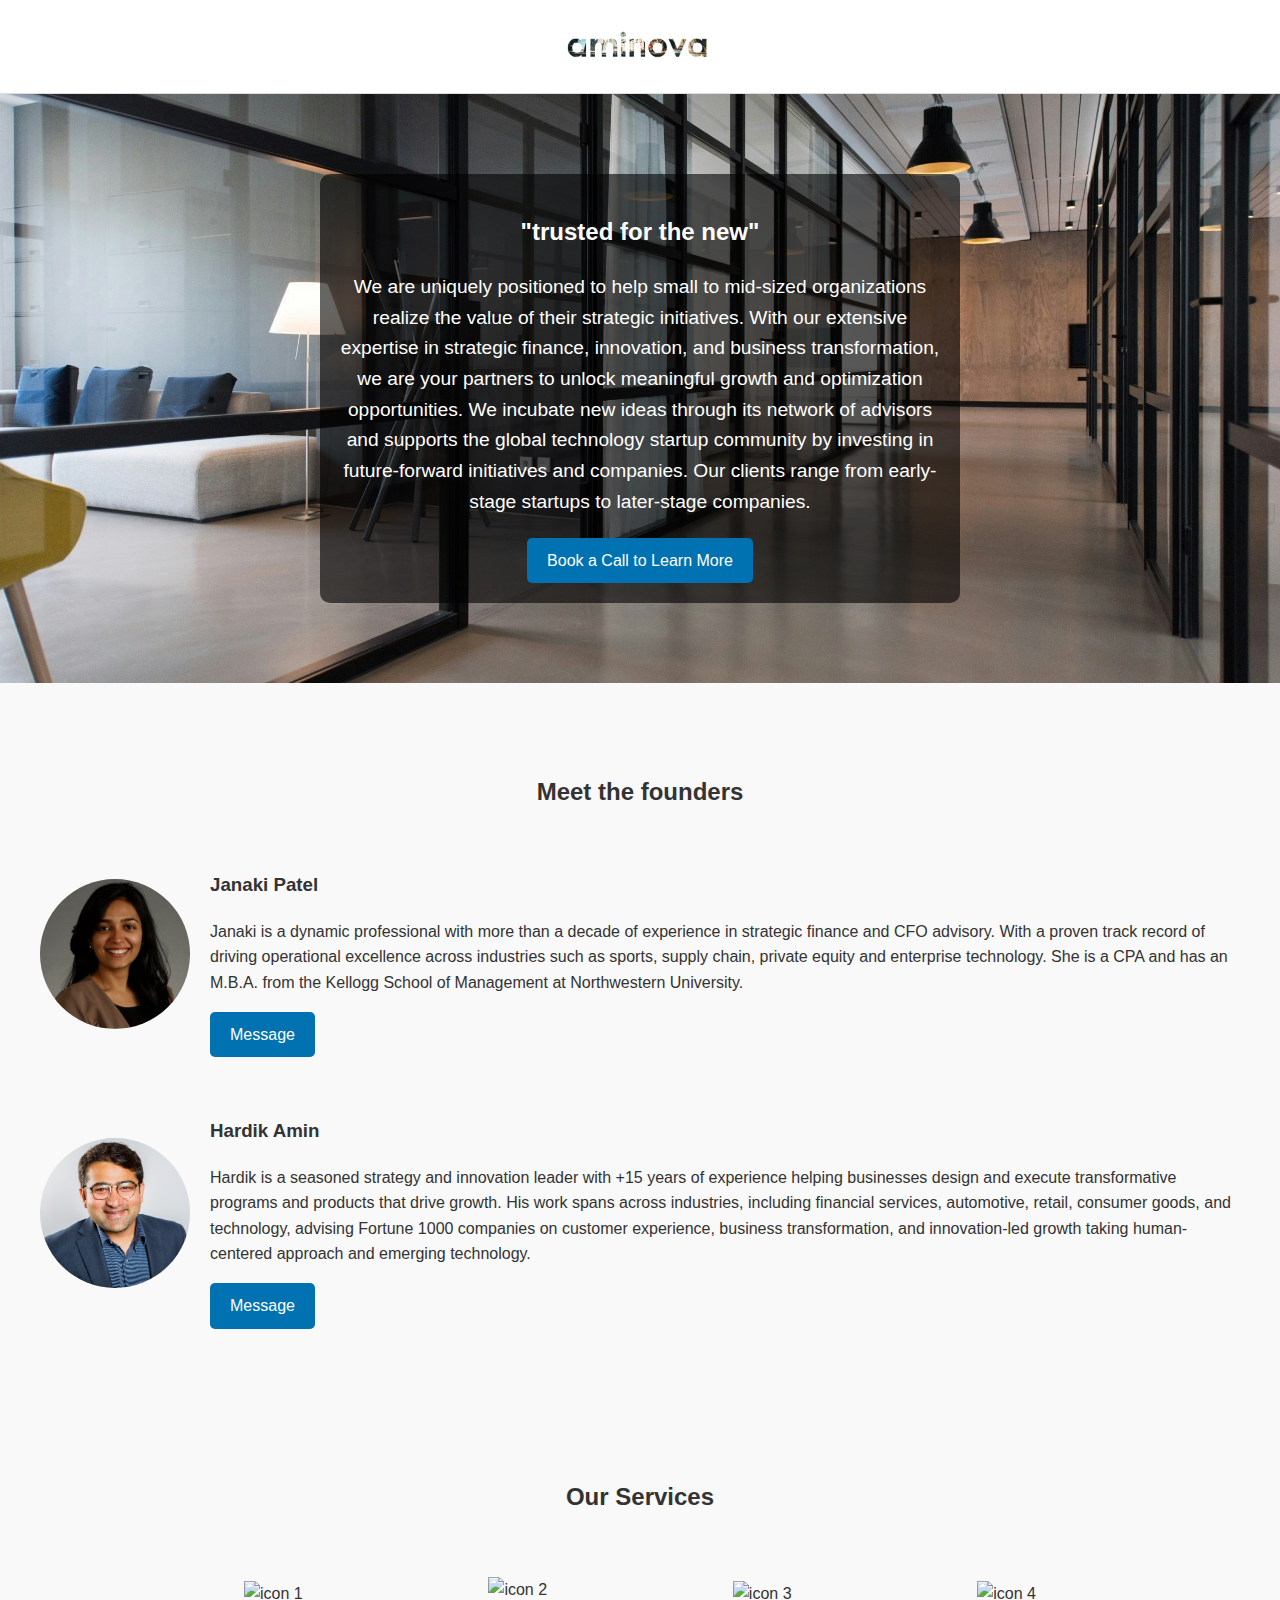
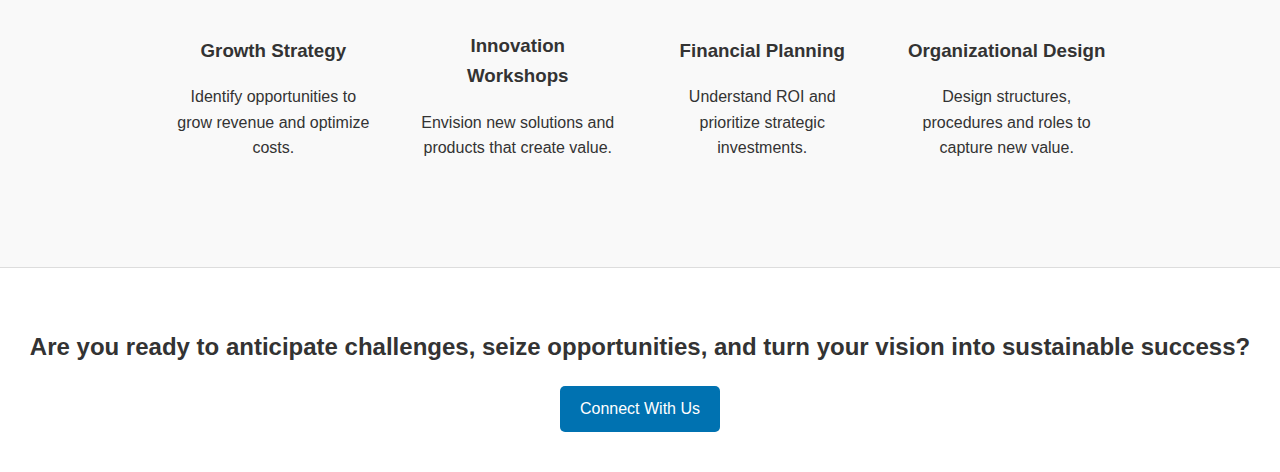
==== index.html @ c02f2449 "Update index.html" ====
<!DOCTYPE html>
<html lang="en">
<head>
    <meta charset="UTF-8">
    <meta name="viewport" content="width=device-width, initial-scale=1.0">
    <title>Aminova</title>
    <link rel="stylesheet" href="styles.css">
</head>
<body>
    <!-- Header Section -->
    <header>
        <div class="logo">
            <img src="images/aminovalogo1.png" alt="Aminova Logo" width="150">
        </div>
    </header>

    <!-- Hero Section -->
    <section class="hero">
        <div class="hero-content">
            <h2>"trusted for the new"</h2>
            <p>We are uniquely positioned to help small to mid-sized organizations realize the value of their strategic initiatives. With our extensive expertise in strategic finance, innovation, and business transformation, we are your partners to unlock meaningful growth and optimization opportunities. We incubate new ideas through its network of advisors and supports the global technology startup community by investing in future-forward initiatives and companies. Our clients range from early-stage startups to later-stage companies.
            </p>
            <a href="#" class="button">Book a Call to Learn More</a>
        </div>
    </section>

    <!-- Founders Section -->
    <section class="founders">
        <h2>Meet the founders</h2>
        <div class="founder">
            <img src="images/janakiheadshot.png" alt="Janaki Headshot">
            <div>
                <h3>Janaki Patel</h3>
                <p>
                    Janaki is a dynamic professional with more than a decade of experience in strategic finance and CFO advisory. With a proven track record of driving operational excellence across industries such as sports, supply chain, private equity and enterprise technology. She is a CPA and has an M.B.A. from the Kellogg School of Management at Northwestern University.
                </p>
                <a href="#" class="button">Message</a>
            </div>
        </div>
        <div class="founder">
            <img src="images/hardikheadshot.png" alt="Hardik Headshot">
            <div>
                <h3>Hardik Amin</h3>
                <p>
                    Hardik is a seasoned strategy and innovation leader with +15 years of experience helping businesses design and execute transformative programs and products that drive growth. His work spans across industries, including financial services, automotive, retail, consumer goods, and technology, advising Fortune 1000 companies on customer experience, business transformation, and innovation-led growth taking human-centered approach and emerging technology.
                </p>
                <a href="#" class="button">Message</a>
            </div>
        </div>
    </section>

    <!-- Services Section -->
    <section class="services">
        <h2>Our Services</h2>
        <div class="service">
            <img src="images/growth-strategy.png" alt="icon 1">
            <h3>Growth Strategy</h3>
            <p>Identify opportunities to grow revenue and optimize costs.</p>
        </div>
        <div class="service">
            <img src="images/product-strategy.png" alt="icon 2">
            <h3>Innovation Workshops</h3>
            <p>Envision new solutions and products that create value.</p>
        </div>
        <div class="service">
            <img src="images/go-to-market.png" alt="icon 3">
            <h3>Financial Planning</h3>
            <p>Understand ROI and prioritize strategic investments.</p>
        </div>
        <div class="service">
            <img src="images/organizational-design.png" alt="icon 4">
            <h3>Organizational Design</h3>
            <p>Design structures, procedures and roles to capture new value.</p>
        </div>
    </section>

    <!-- Call-to-Action Section -->
    <section class="cta">
        <h2>Are you ready to anticipate challenges, seize opportunities, and turn your vision into sustainable success?</h2>
        <a href="#" class="button">Connect With Us</a>
    </section>
</body>
</html>
---- styles.css ----
body {
    font-family: Arial, sans-serif;
    margin: 0;
    padding: 0;
    color: #333;
    background-color: #f9f9f9;
    line-height: 1.6;
}

header {
    text-align: center;
    padding: 20px 0;
    background-color: #ffffff;
    border-bottom: 1px solid #ddd;
}

.logo img {
    max-width: 100%;
}

.hero {
    background-image: url('images/officebackground.jpg');
    background-size: cover;
    background-position: center;
    text-align: center;
    color: white;
    padding: 80px 20px;
    position: relative;
}

.hero-content {
    max-width: 600px;
    margin: auto;
    background-color: rgba(0, 0, 0, 0.6);
    padding: 20px;
    border-radius: 10px;
}

.hero h1 {
    font-size: 2.5rem;
}

.hero p {
    font-size: 1.2rem;
    margin: 20px 0;
}

.button {
    display: inline-block;
    background-color: #0072b1;
    color: white;
    padding: 10px 20px;
    border-radius: 5px;
    text-decoration: none;
    font-size: 16px;
}

.button:hover {
    background-color: #005582;
}

.founders {
    max-width: 1200px;
    margin: 50px auto;
    padding: 20px;
}

.founders h2 {
    text-align: center;
    margin-bottom: 40px;
}

.founder {
    display: flex;
    align-items: center;
    gap: 20px;
    margin-bottom: 40px;
}

.founder img {
    width: 150px;
    height: 150px;
    border-radius: 50%;
}

.services {
    max-width: 1200px;
    margin: 50px auto;
    text-align: center;
    padding: 20px;
}

.services h2 {
    margin-bottom: 40px;
}

.service {
    display: inline-block;
    width: 200px;
    margin: 20px;
    text-align: center;
}

.service img {
    max-width: 100%;
    height: auto;
    margin-bottom: 10px;
}

.cta {
    text-align: center;
    padding: 40px 20px;
    background-color: #ffffff;
    border-top: 1px solid #ddd;
}

.cta h2 {
    margin-bottom: 20px;
}
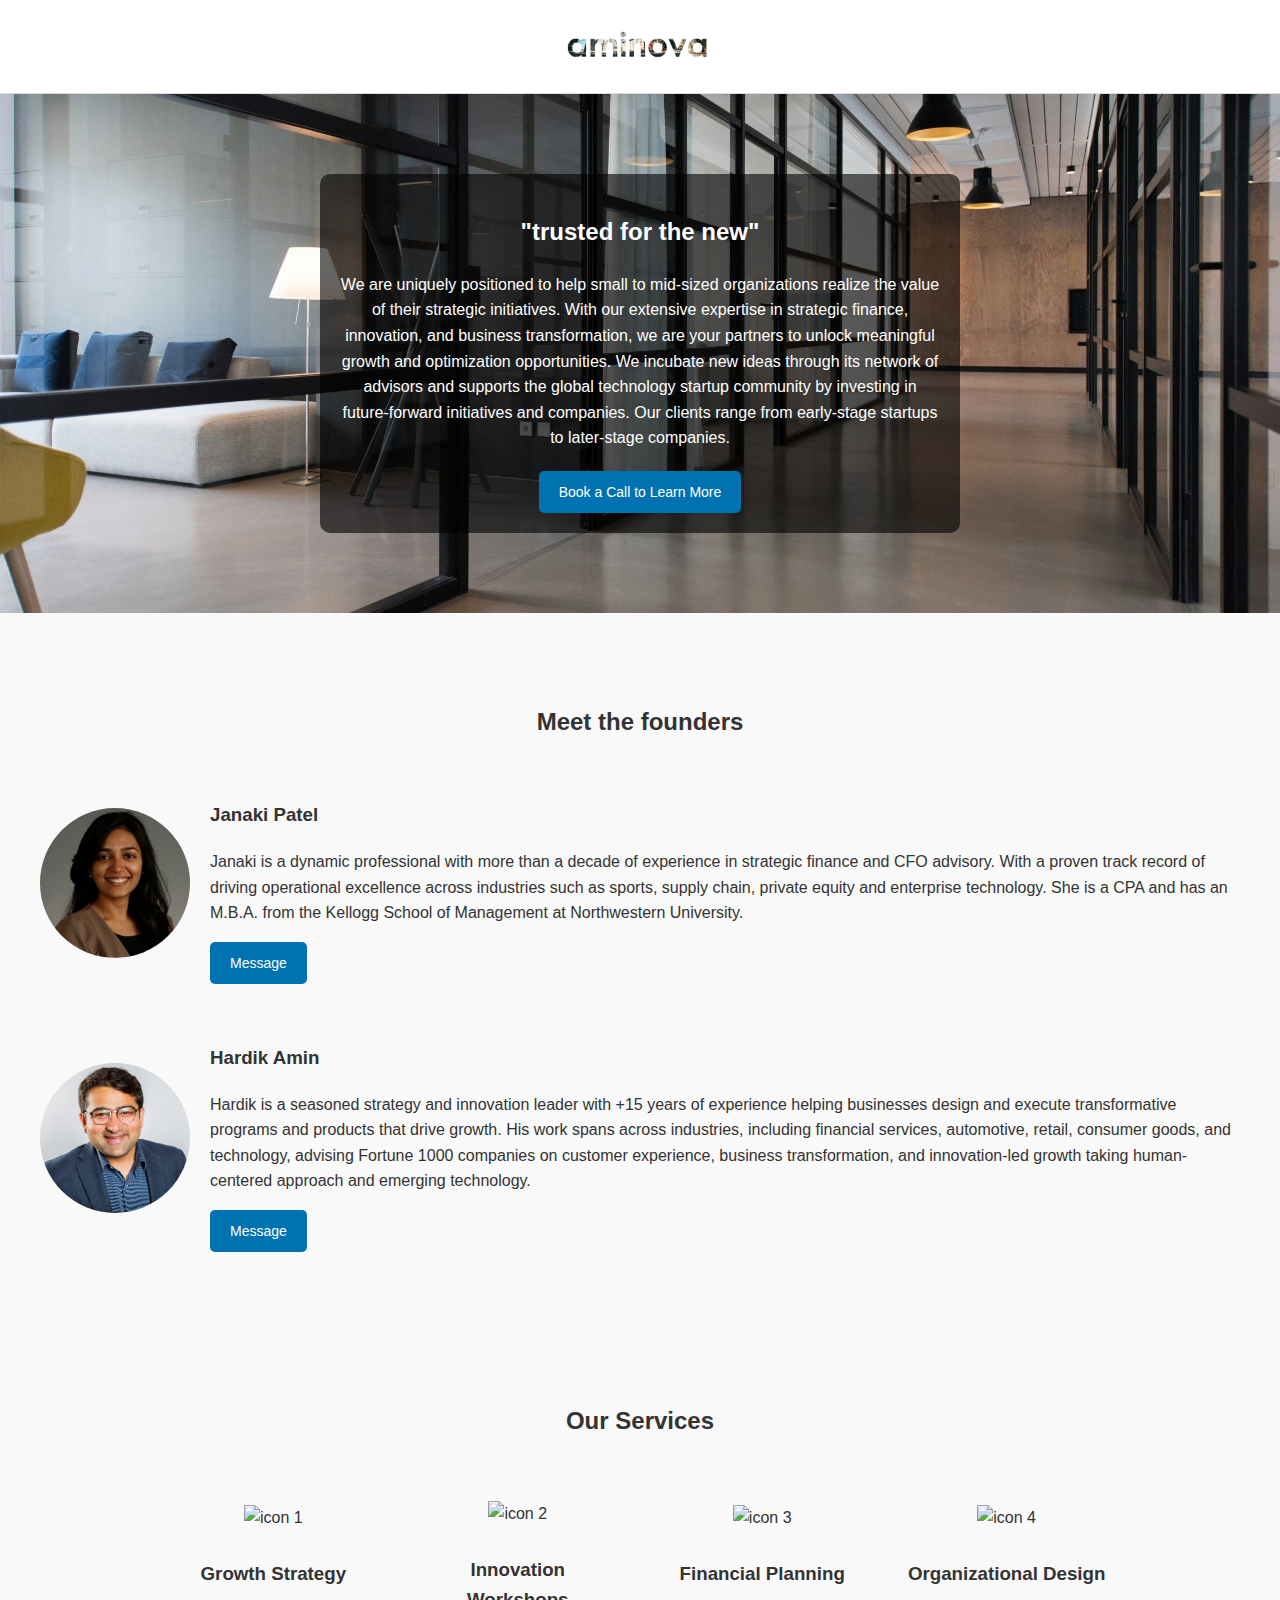
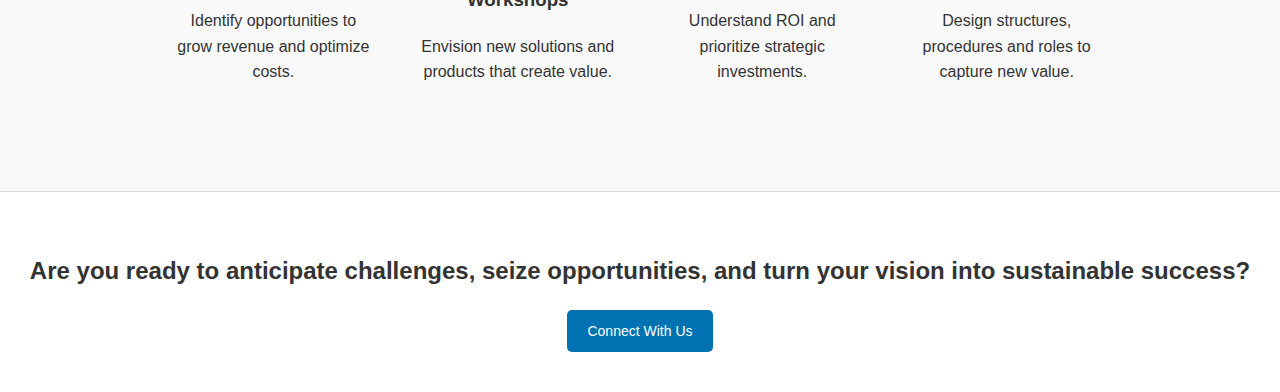
==== commit 98bd8632: "Update index.html" ====
--- a/index.html
+++ b/index.html
@@ -53,22 +53,22 @@
     <section class="services">
         <h2>Our Services</h2>
         <div class="service">
-            <img src="images/growth-strategy.png" alt="icon 1">
+            <img src="images/growth.png" alt="icon 1">
             <h3>Growth Strategy</h3>
             <p>Identify opportunities to grow revenue and optimize costs.</p>
         </div>
         <div class="service">
-            <img src="images/product-strategy.png" alt="icon 2">
+            <img src="images/innovation.png" alt="icon 2">
             <h3>Innovation Workshops</h3>
             <p>Envision new solutions and products that create value.</p>
         </div>
         <div class="service">
-            <img src="images/go-to-market.png" alt="icon 3">
+            <img src="images/finance.png" alt="icon 3">
             <h3>Financial Planning</h3>
             <p>Understand ROI and prioritize strategic investments.</p>
         </div>
         <div class="service">
-            <img src="images/organizational-design.png" alt="icon 4">
+            <img src="images/organization.png" alt="icon 4">
             <h3>Organizational Design</h3>
             <p>Design structures, procedures and roles to capture new value.</p>
         </div>
--- a/styles.css
+++ b/styles.css
@@ -37,11 +37,11 @@
 }
 
 .hero h1 {
-    font-size: 2.5rem;
+    font-size: 2.0rem;
 }
 
 .hero p {
-    font-size: 1.2rem;
+    font-size: 1.0rem;
     margin: 20px 0;
 }
 
@@ -52,7 +52,7 @@
     padding: 10px 20px;
     border-radius: 5px;
     text-decoration: none;
-    font-size: 16px;
+    font-size: 14px;
 }
 
 .button:hover {
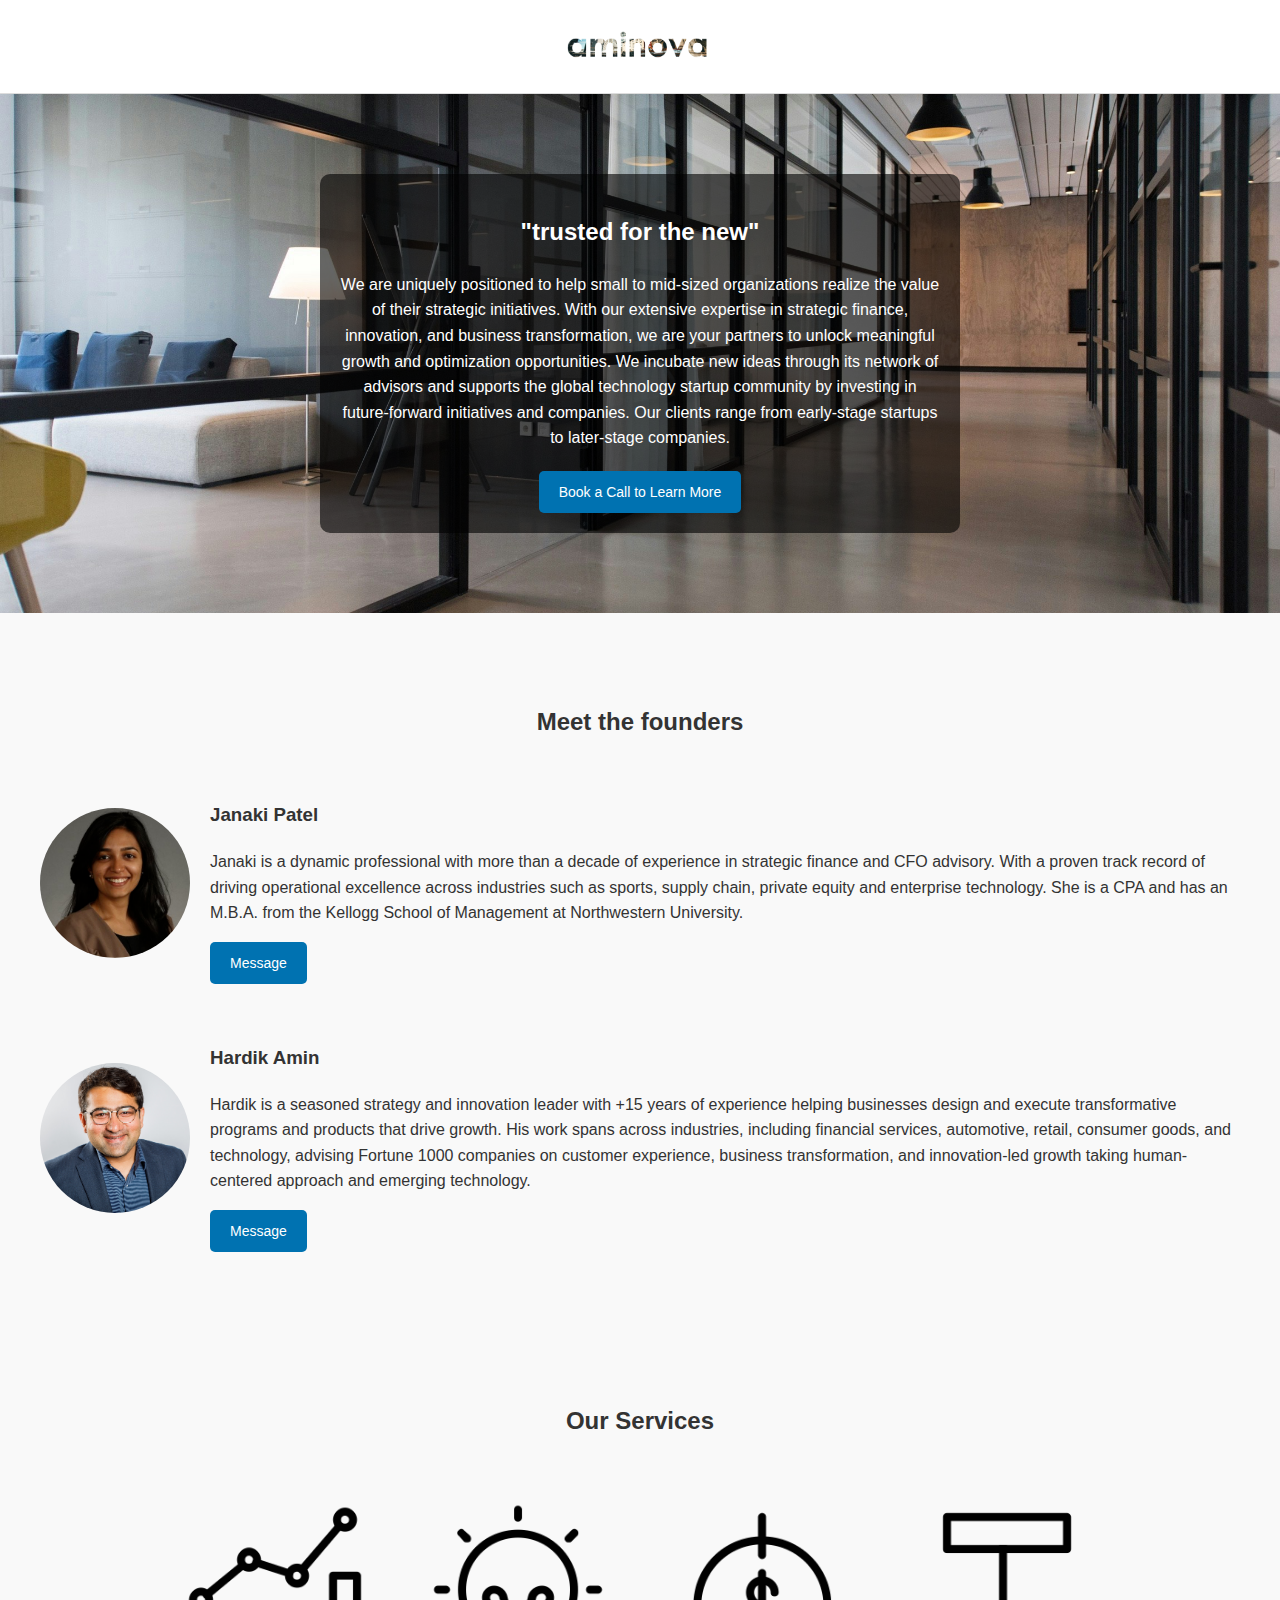
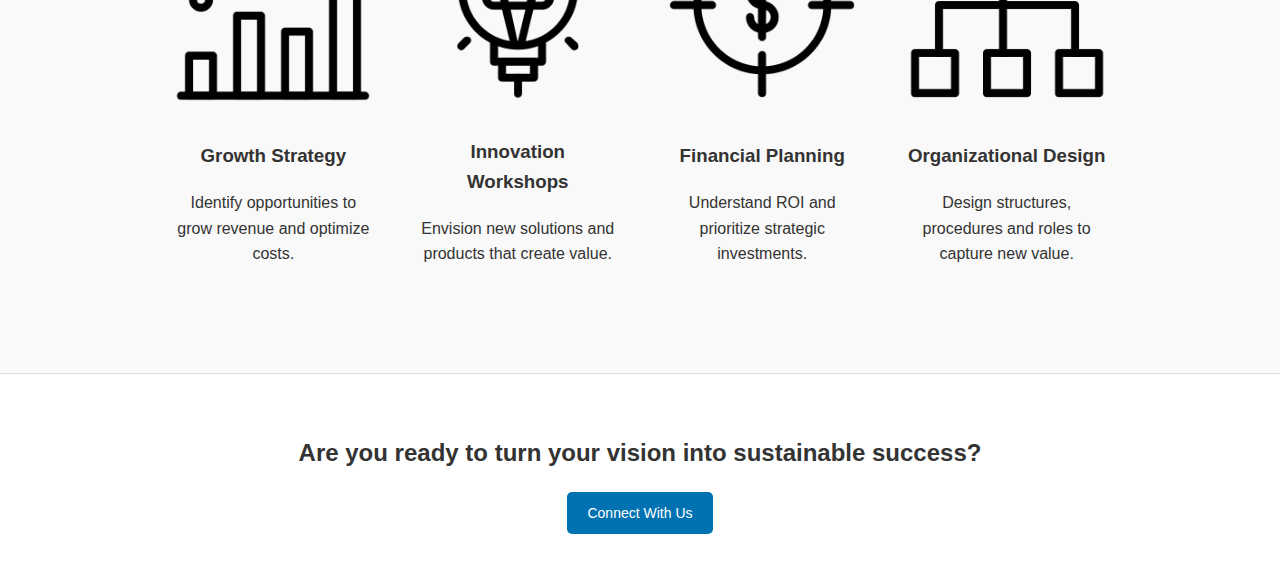
==== commit 7549778a: "Update index.html" ====
--- a/index.html
+++ b/index.html
@@ -76,7 +76,7 @@
 
     <!-- Call-to-Action Section -->
     <section class="cta">
-        <h2>Are you ready to anticipate challenges, seize opportunities, and turn your vision into sustainable success?</h2>
+        <h2>Are you ready to turn your vision into sustainable success?</h2>
         <a href="#" class="button">Connect With Us</a>
     </section>
 </body>
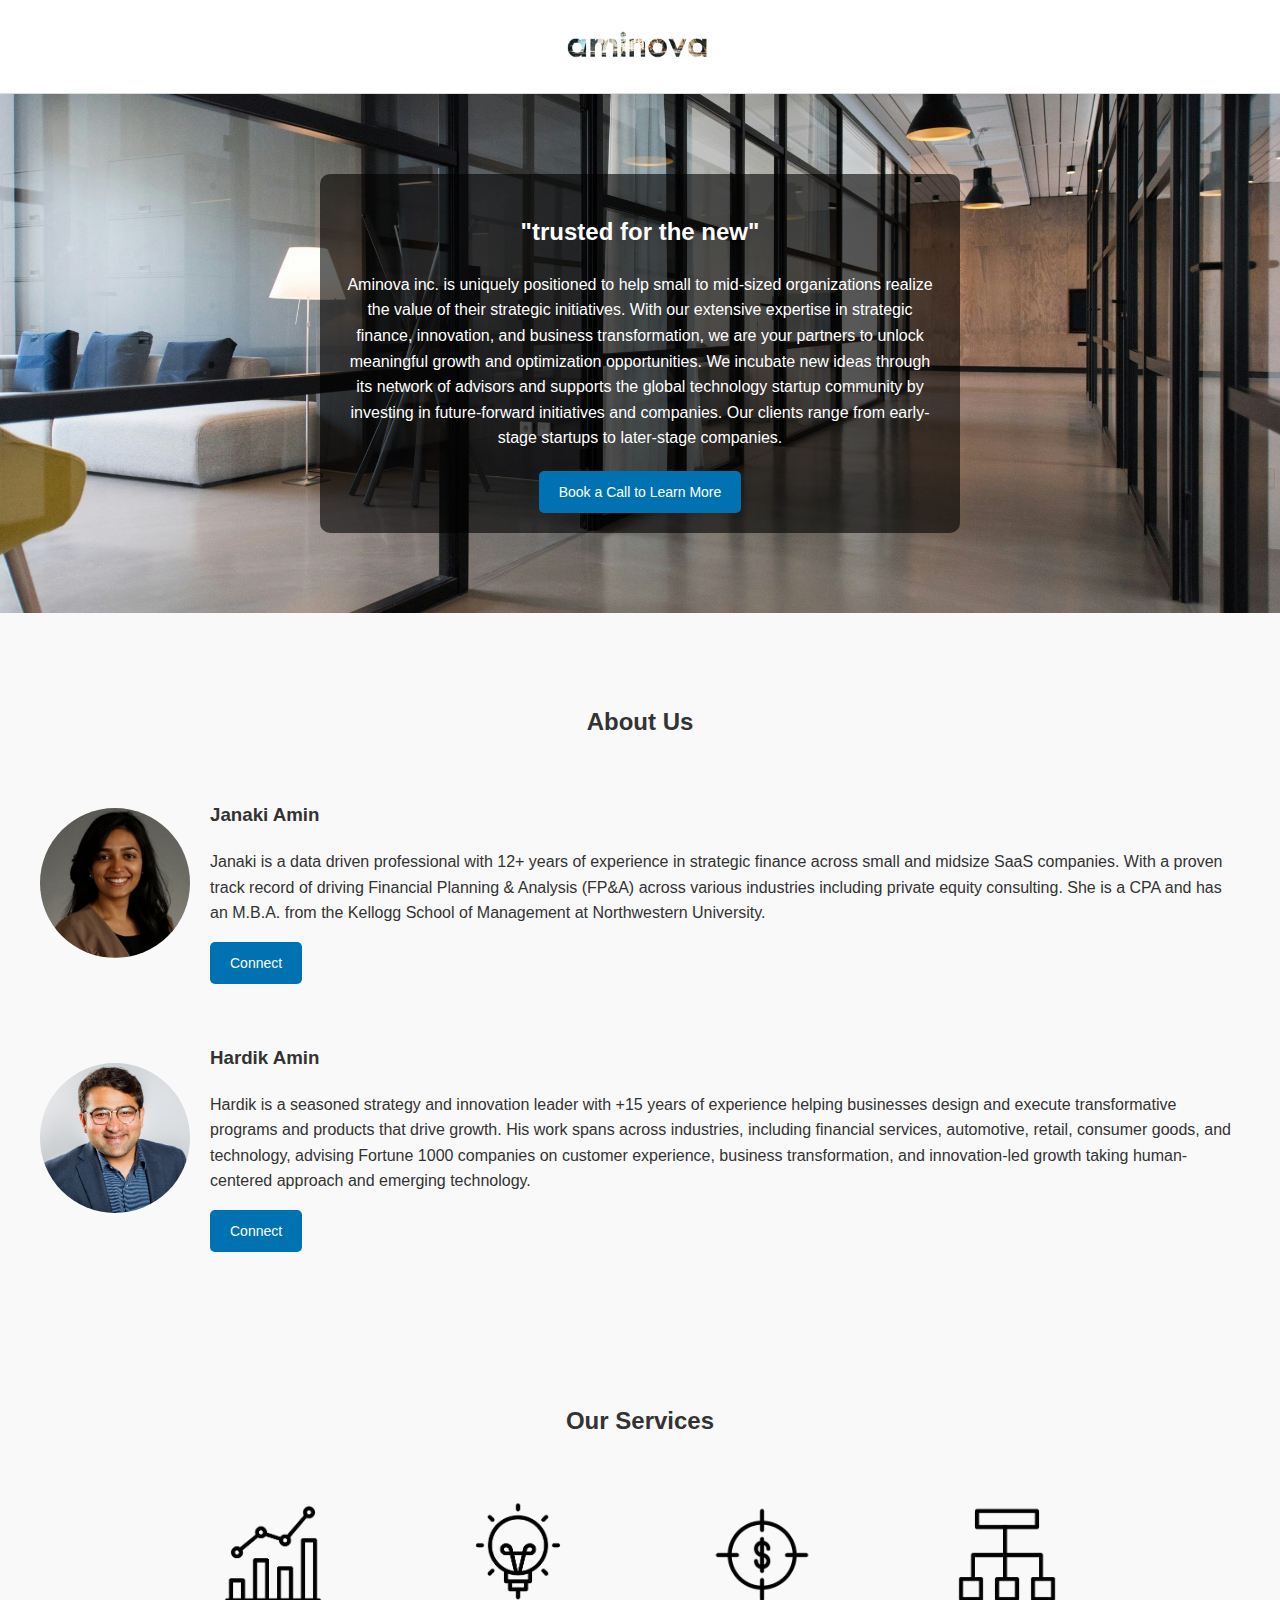
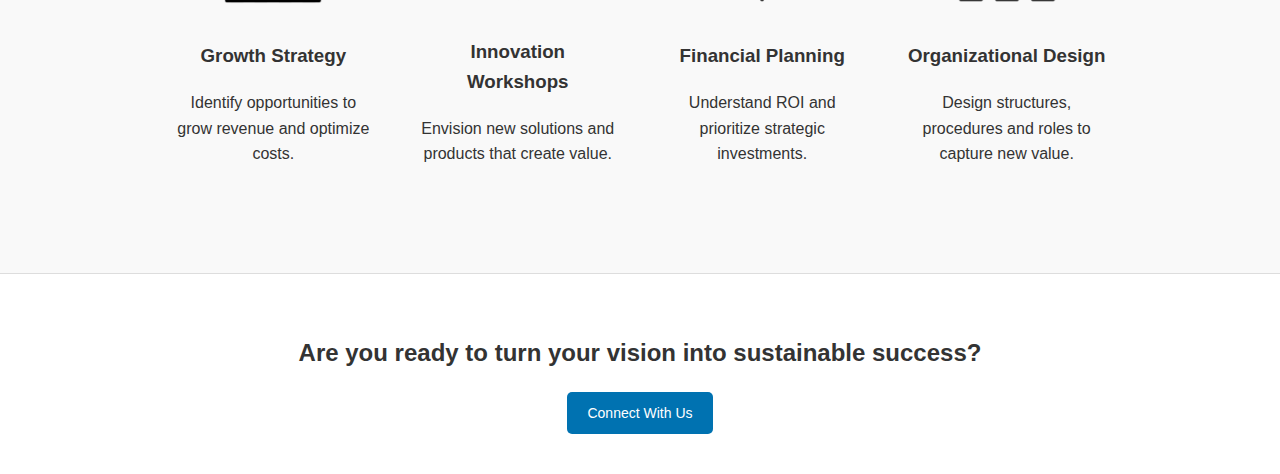
==== commit 55fc6021: "Update index.html" ====
--- a/index.html
+++ b/index.html
@@ -18,7 +18,7 @@
     <section class="hero">
         <div class="hero-content">
             <h2>"trusted for the new"</h2>
-            <p>We are uniquely positioned to help small to mid-sized organizations realize the value of their strategic initiatives. With our extensive expertise in strategic finance, innovation, and business transformation, we are your partners to unlock meaningful growth and optimization opportunities. We incubate new ideas through its network of advisors and supports the global technology startup community by investing in future-forward initiatives and companies. Our clients range from early-stage startups to later-stage companies.
+            <p>Aminova inc. is uniquely positioned to help small to mid-sized organizations realize the value of their strategic initiatives. With our extensive expertise in strategic finance, innovation, and business transformation, we are your partners to unlock meaningful growth and optimization opportunities. We incubate new ideas through its network of advisors and supports the global technology startup community by investing in future-forward initiatives and companies. Our clients range from early-stage startups to later-stage companies.
             </p>
             <a href="#" class="button">Book a Call to Learn More</a>
         </div>
@@ -26,15 +26,15 @@
 
     <!-- Founders Section -->
     <section class="founders">
-        <h2>Meet the founders</h2>
+        <h2>About Us</h2>
         <div class="founder">
             <img src="images/janakiheadshot.png" alt="Janaki Headshot">
             <div>
-                <h3>Janaki Patel</h3>
+                <h3>Janaki Amin</h3>
                 <p>
-                    Janaki is a dynamic professional with more than a decade of experience in strategic finance and CFO advisory. With a proven track record of driving operational excellence across industries such as sports, supply chain, private equity and enterprise technology. She is a CPA and has an M.B.A. from the Kellogg School of Management at Northwestern University.
+                    Janaki is a data driven professional with 12+ years of experience in strategic finance across small and midsize SaaS companies. With a proven track record of driving Financial Planning & Analysis (FP&A) across various industries including private equity consulting. She is a CPA and has an M.B.A. from the Kellogg School of Management at Northwestern University.
                 </p>
-                <a href="#" class="button">Message</a>
+                <a href="#" class="button">Connect</a>
             </div>
         </div>
         <div class="founder">
@@ -44,7 +44,7 @@
                 <p>
                     Hardik is a seasoned strategy and innovation leader with +15 years of experience helping businesses design and execute transformative programs and products that drive growth. His work spans across industries, including financial services, automotive, retail, consumer goods, and technology, advising Fortune 1000 companies on customer experience, business transformation, and innovation-led growth taking human-centered approach and emerging technology.
                 </p>
-                <a href="#" class="button">Message</a>
+                <a href="#" class="button">Connect</a>
             </div>
         </div>
     </section>
--- a/styles.css
+++ b/styles.css
@@ -102,7 +102,7 @@
 }
 
 .service img {
-    max-width: 100%;
+    max-width: 100px;
     height: auto;
     margin-bottom: 10px;
 }
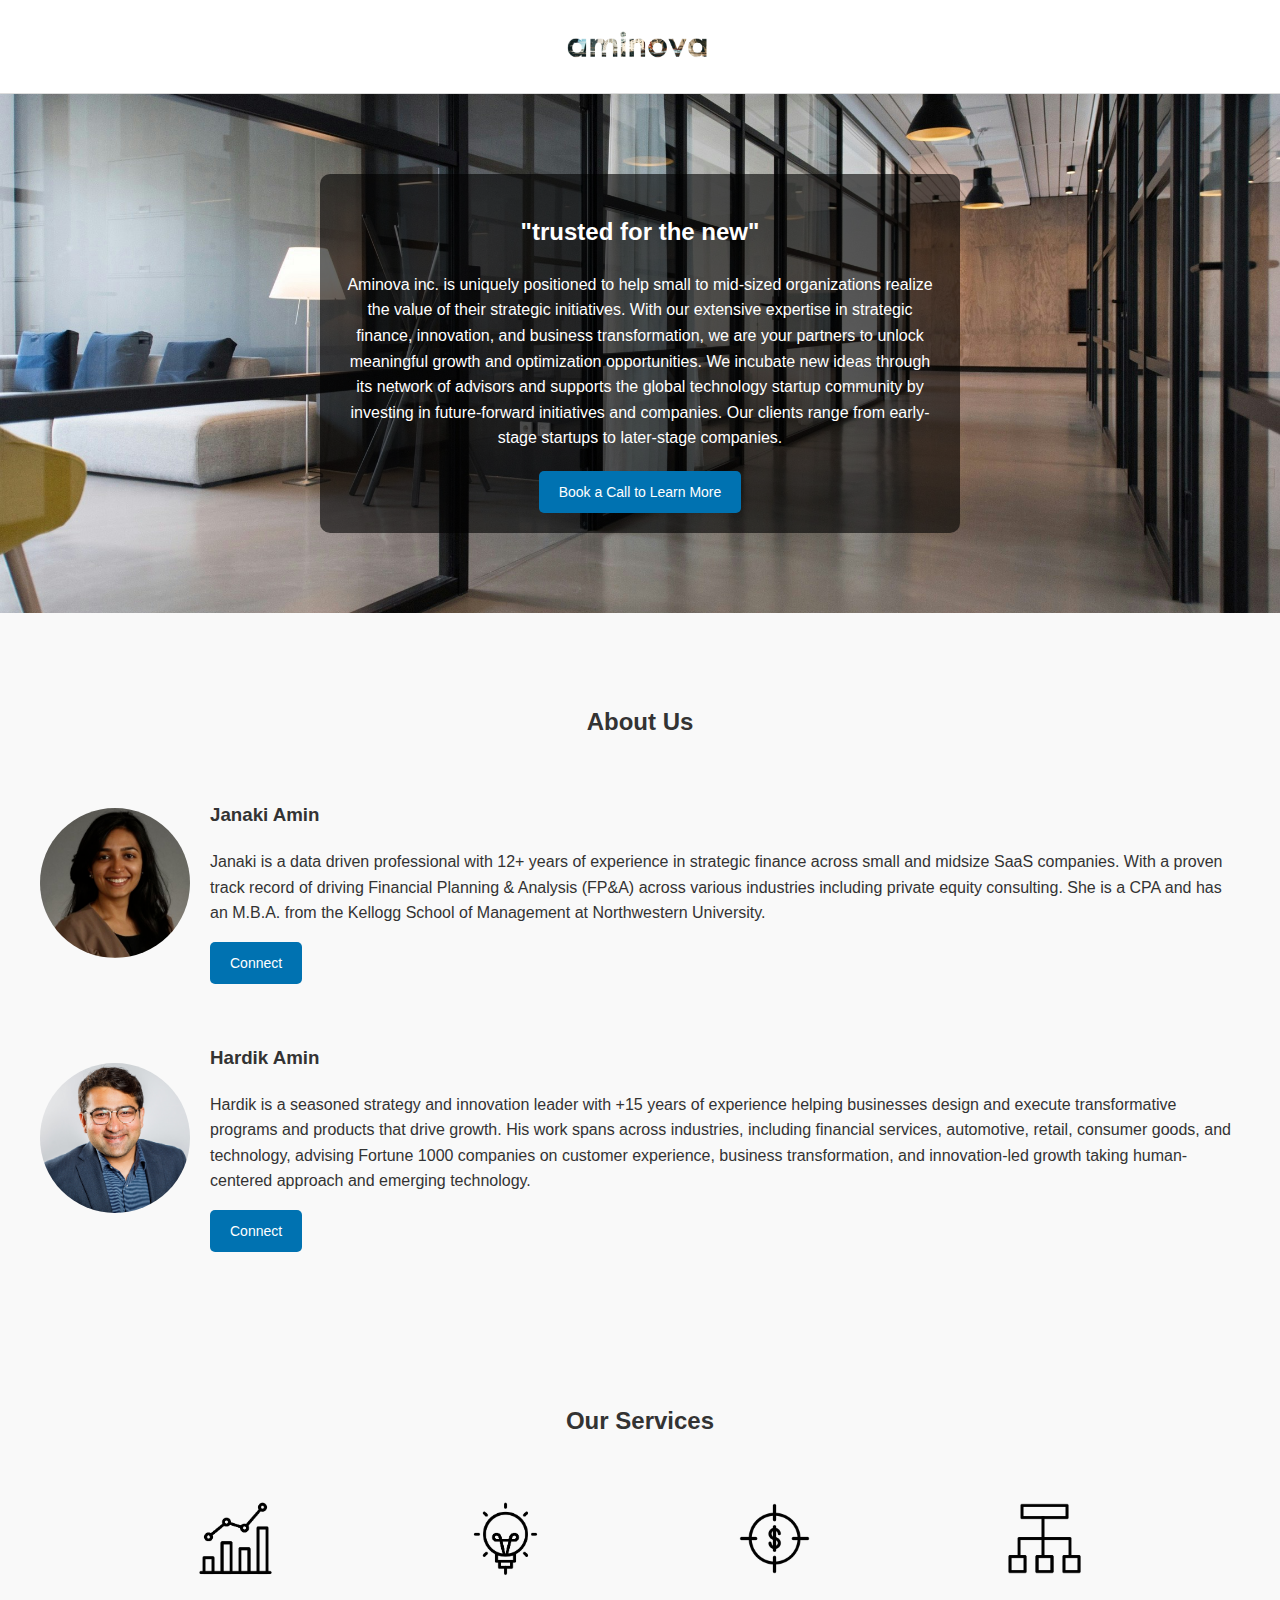
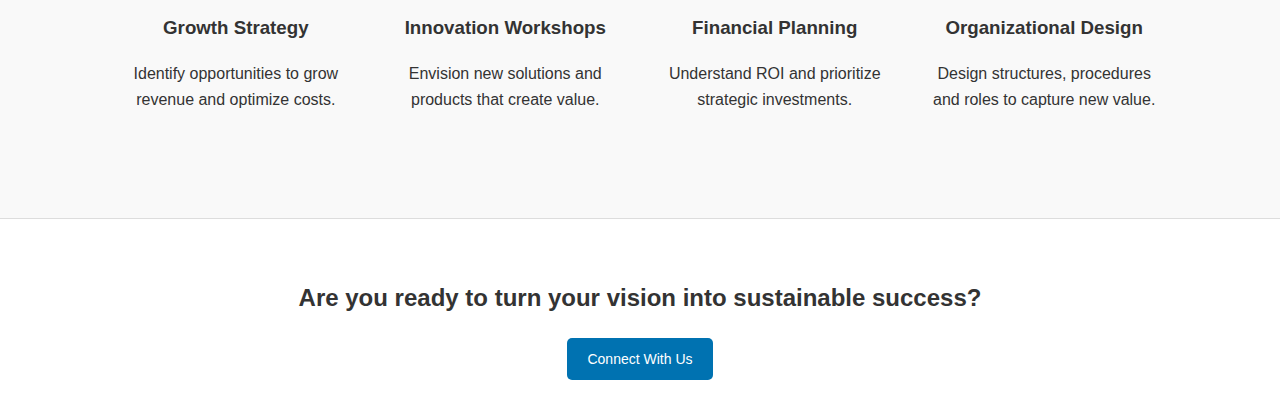
==== commit 9ee01822: "Update index.html" ====
--- a/index.html
+++ b/index.html
@@ -20,7 +20,7 @@
             <h2>"trusted for the new"</h2>
             <p>Aminova inc. is uniquely positioned to help small to mid-sized organizations realize the value of their strategic initiatives. With our extensive expertise in strategic finance, innovation, and business transformation, we are your partners to unlock meaningful growth and optimization opportunities. We incubate new ideas through its network of advisors and supports the global technology startup community by investing in future-forward initiatives and companies. Our clients range from early-stage startups to later-stage companies.
             </p>
-            <a href="#" class="button">Book a Call to Learn More</a>
+            <a href="https://calendar.google.com/calendar/appointments/schedules/AcZssZ19Iqhq_F3BGVgHw98siDfhKy9yDqPiY1xW1MBScqcP4Pvc9-D5_59OeFQhtplB-MfDMWdYhvnS?gv=true" class="button" target="_blank">Book a Call to Learn More</a>
         </div>
     </section>
 
@@ -77,7 +77,7 @@
     <!-- Call-to-Action Section -->
     <section class="cta">
         <h2>Are you ready to turn your vision into sustainable success?</h2>
-        <a href="#" class="button">Connect With Us</a>
+        <a href="https://calendar.google.com/calendar/appointments/schedules/AcZssZ19Iqhq_F3BGVgHw98siDfhKy9yDqPiY1xW1MBScqcP4Pvc9-D5_59OeFQhtplB-MfDMWdYhvnS?gv=true" class="button" target="_blank">Connect With Us</a>
     </section>
 </body>
 </html>
--- a/styles.css
+++ b/styles.css
@@ -96,13 +96,13 @@
 
 .service {
     display: inline-block;
-    width: 200px;
+    width: 225px;
     margin: 20px;
     text-align: center;
 }
 
 .service img {
-    max-width: 100px;
+    max-width: 75px;
     height: auto;
     margin-bottom: 10px;
 }
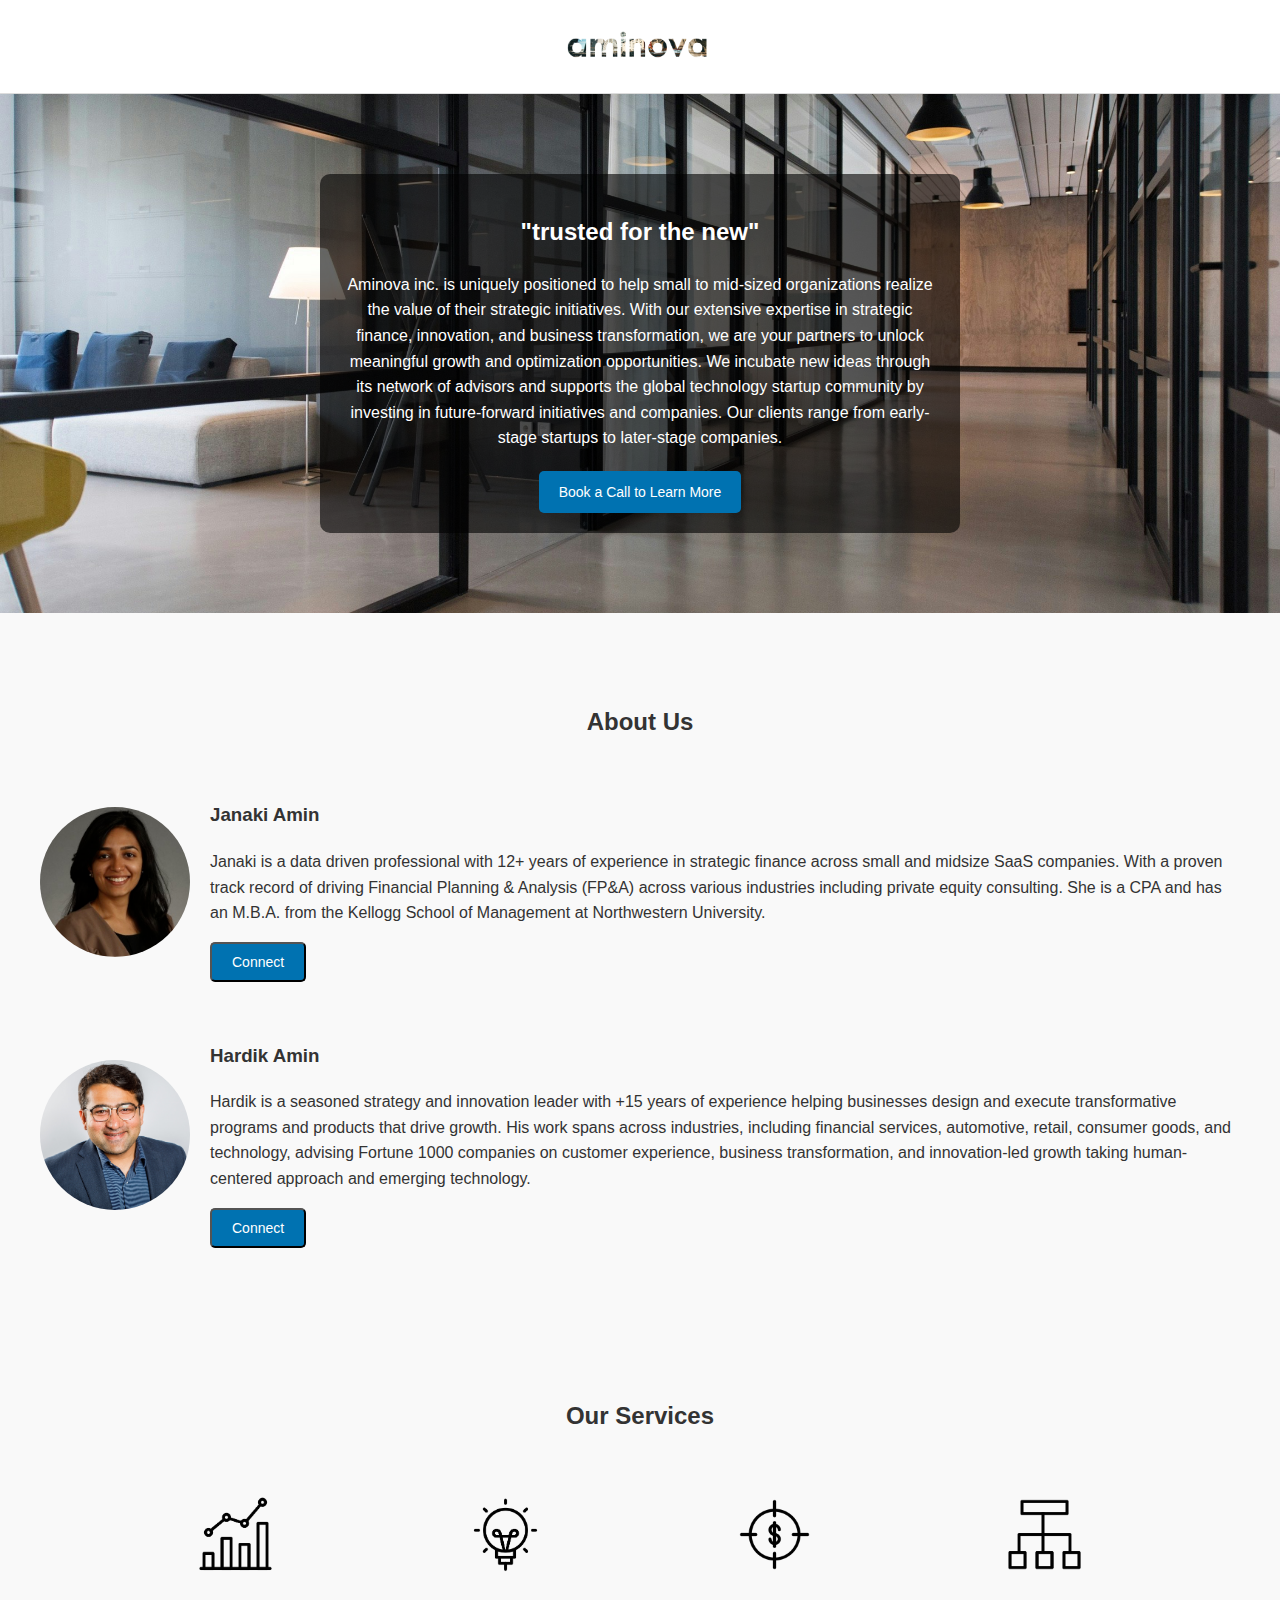
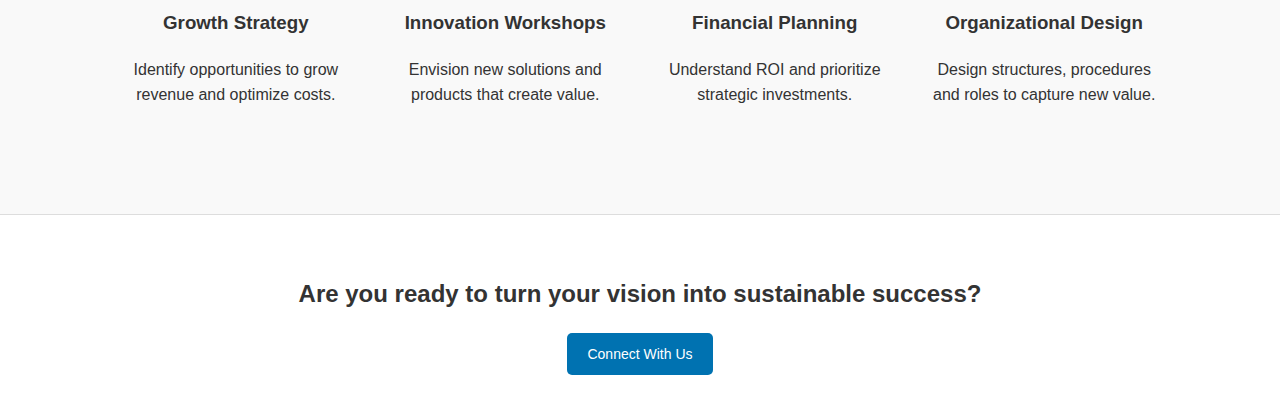
==== commit 95cea576: "Update index.html" ====
--- a/index.html
+++ b/index.html
@@ -34,7 +34,8 @@
                 <p>
                     Janaki is a data driven professional with 12+ years of experience in strategic finance across small and midsize SaaS companies. With a proven track record of driving Financial Planning & Analysis (FP&A) across various industries including private equity consulting. She is a CPA and has an M.B.A. from the Kellogg School of Management at Northwestern University.
                 </p>
-                <a href="#" class="button">Connect</a>
+                <a href="https://www.linkedin.com/in/janakihpatel/" target="_blank">
+                <button class="button">Connect</button></a>
             </div>
         </div>
         <div class="founder">
@@ -44,7 +45,8 @@
                 <p>
                     Hardik is a seasoned strategy and innovation leader with +15 years of experience helping businesses design and execute transformative programs and products that drive growth. His work spans across industries, including financial services, automotive, retail, consumer goods, and technology, advising Fortune 1000 companies on customer experience, business transformation, and innovation-led growth taking human-centered approach and emerging technology.
                 </p>
-                <a href="#" class="button">Connect</a>
+                <a href="https://www.linkedin.com/in/hardikjamin/" target="_blank">
+                <button class="button">Connect</button></a>
             </div>
         </div>
     </section>
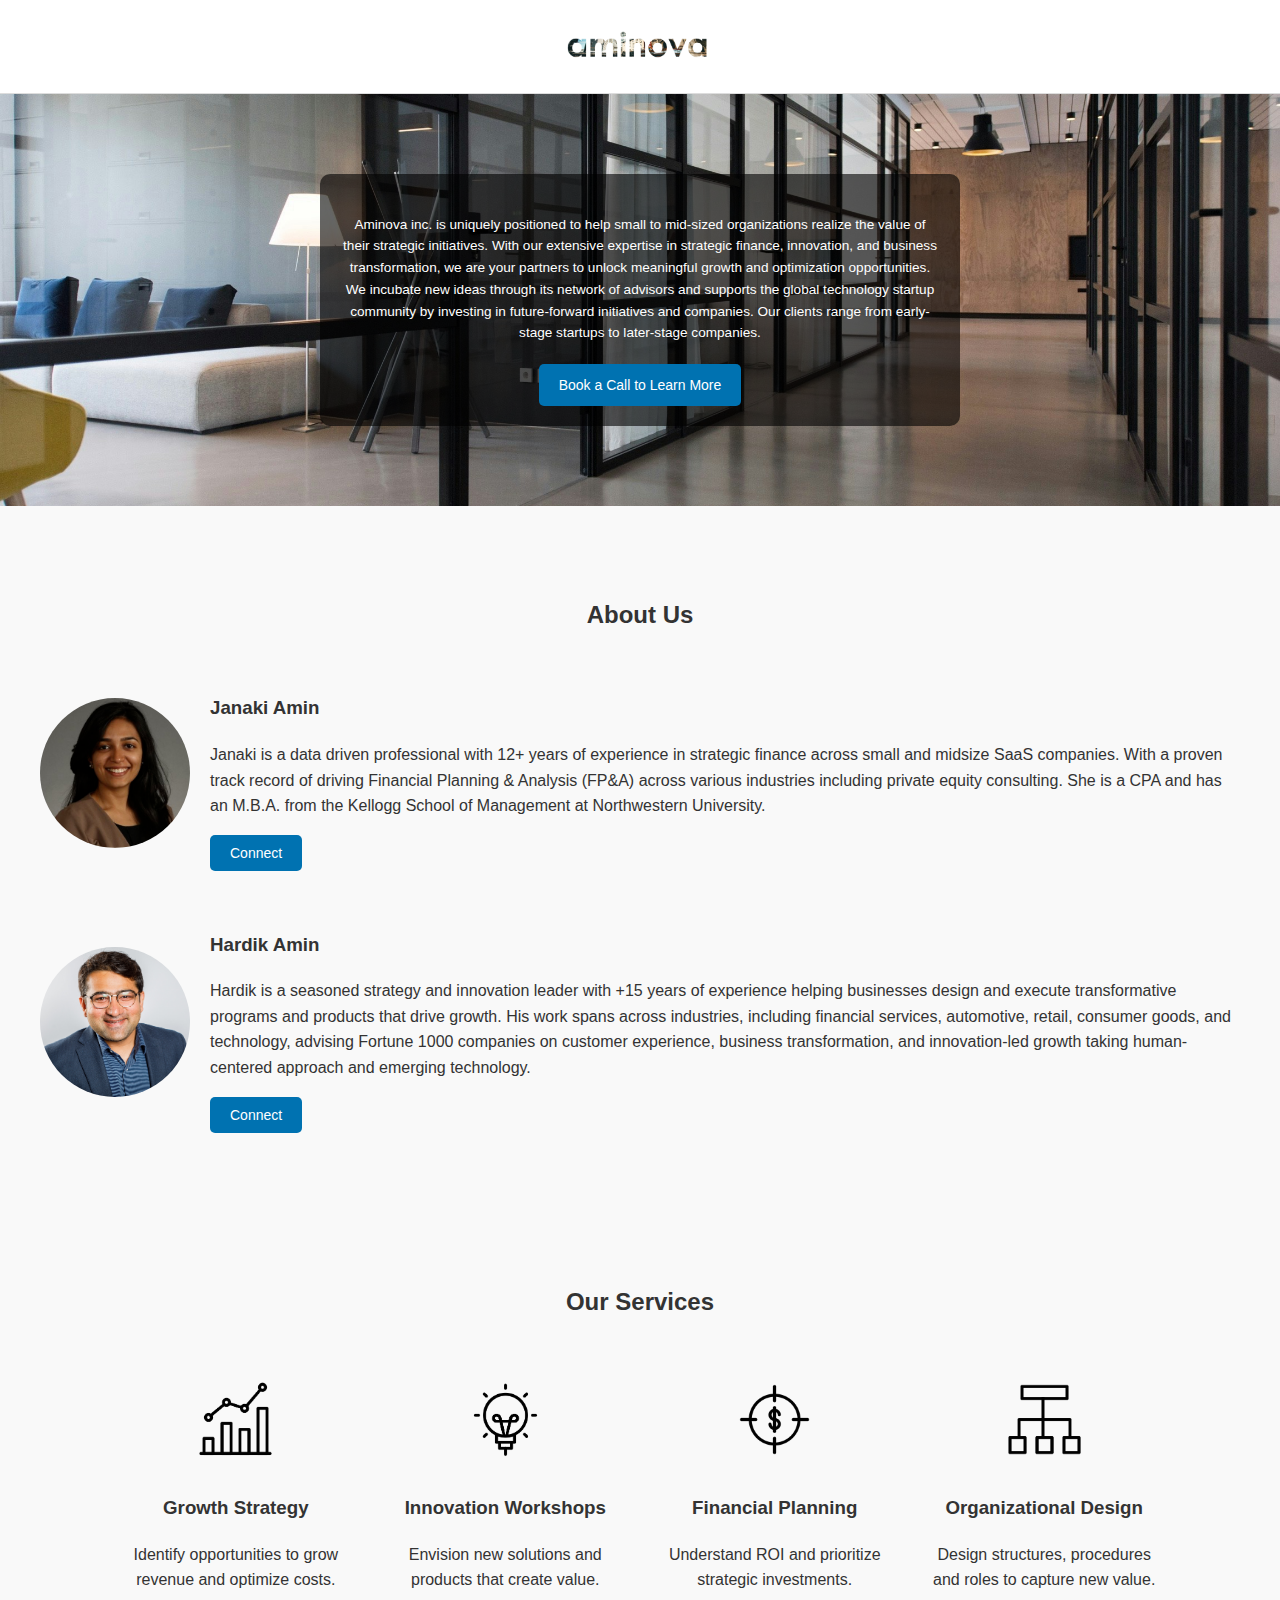
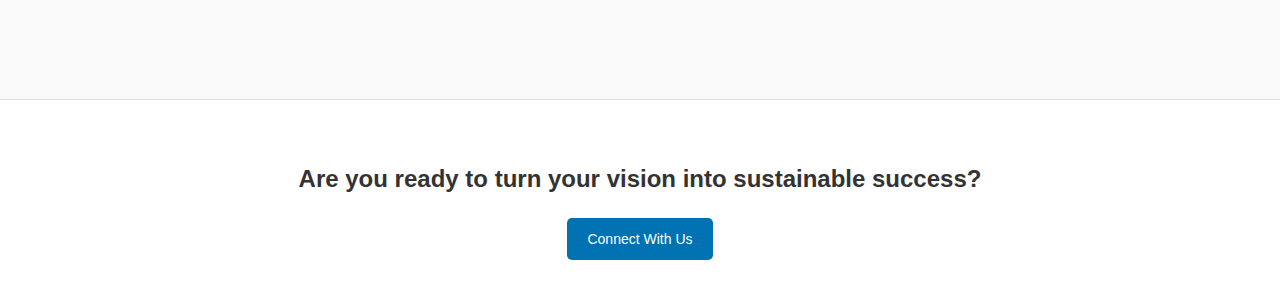
==== commit f3480264: "Update index.html" ====
--- a/index.html
+++ b/index.html
@@ -17,7 +17,6 @@
     <!-- Hero Section -->
     <section class="hero">
         <div class="hero-content">
-            <h2>"trusted for the new"</h2>
             <p>Aminova inc. is uniquely positioned to help small to mid-sized organizations realize the value of their strategic initiatives. With our extensive expertise in strategic finance, innovation, and business transformation, we are your partners to unlock meaningful growth and optimization opportunities. We incubate new ideas through its network of advisors and supports the global technology startup community by investing in future-forward initiatives and companies. Our clients range from early-stage startups to later-stage companies.
             </p>
             <a href="https://calendar.google.com/calendar/appointments/schedules/AcZssZ19Iqhq_F3BGVgHw98siDfhKy9yDqPiY1xW1MBScqcP4Pvc9-D5_59OeFQhtplB-MfDMWdYhvnS?gv=true" class="button" target="_blank">Book a Call to Learn More</a>
--- a/styles.css
+++ b/styles.css
@@ -36,27 +36,41 @@
     border-radius: 10px;
 }
 
-.hero h1 {
-    font-size: 2.0rem;
+.hero h2 {
+    font-size: 1.8rem;
 }
 
 .hero p {
-    font-size: 1.0rem;
+    font-size: 0.85rem;
     margin: 20px 0;
 }
 
 .button {
     display: inline-block;
-    background-color: #0072b1;
+    background-color: #0072b1; /* LinkedIn blue */
     color: white;
     padding: 10px 20px;
     border-radius: 5px;
     text-decoration: none;
     font-size: 14px;
+    border: none; /* Remove border */
+    outline: none; /* Remove outline */
+    cursor: pointer;
 }
 
 .button:hover {
-    background-color: #005582;
+    background-color: #005582; /* Darker blue on hover */
+}
+
+.button:focus {
+    outline: none; /* Prevent focus outline */
+    box-shadow: none; /* Remove focus shadow */
+}
+
+a {
+    text-decoration: none; /* Remove underline or default styles */
+    border: none; /* Remove border from links */
+    outline: none; /* Remove outline when focused */
 }
 
 .founders {
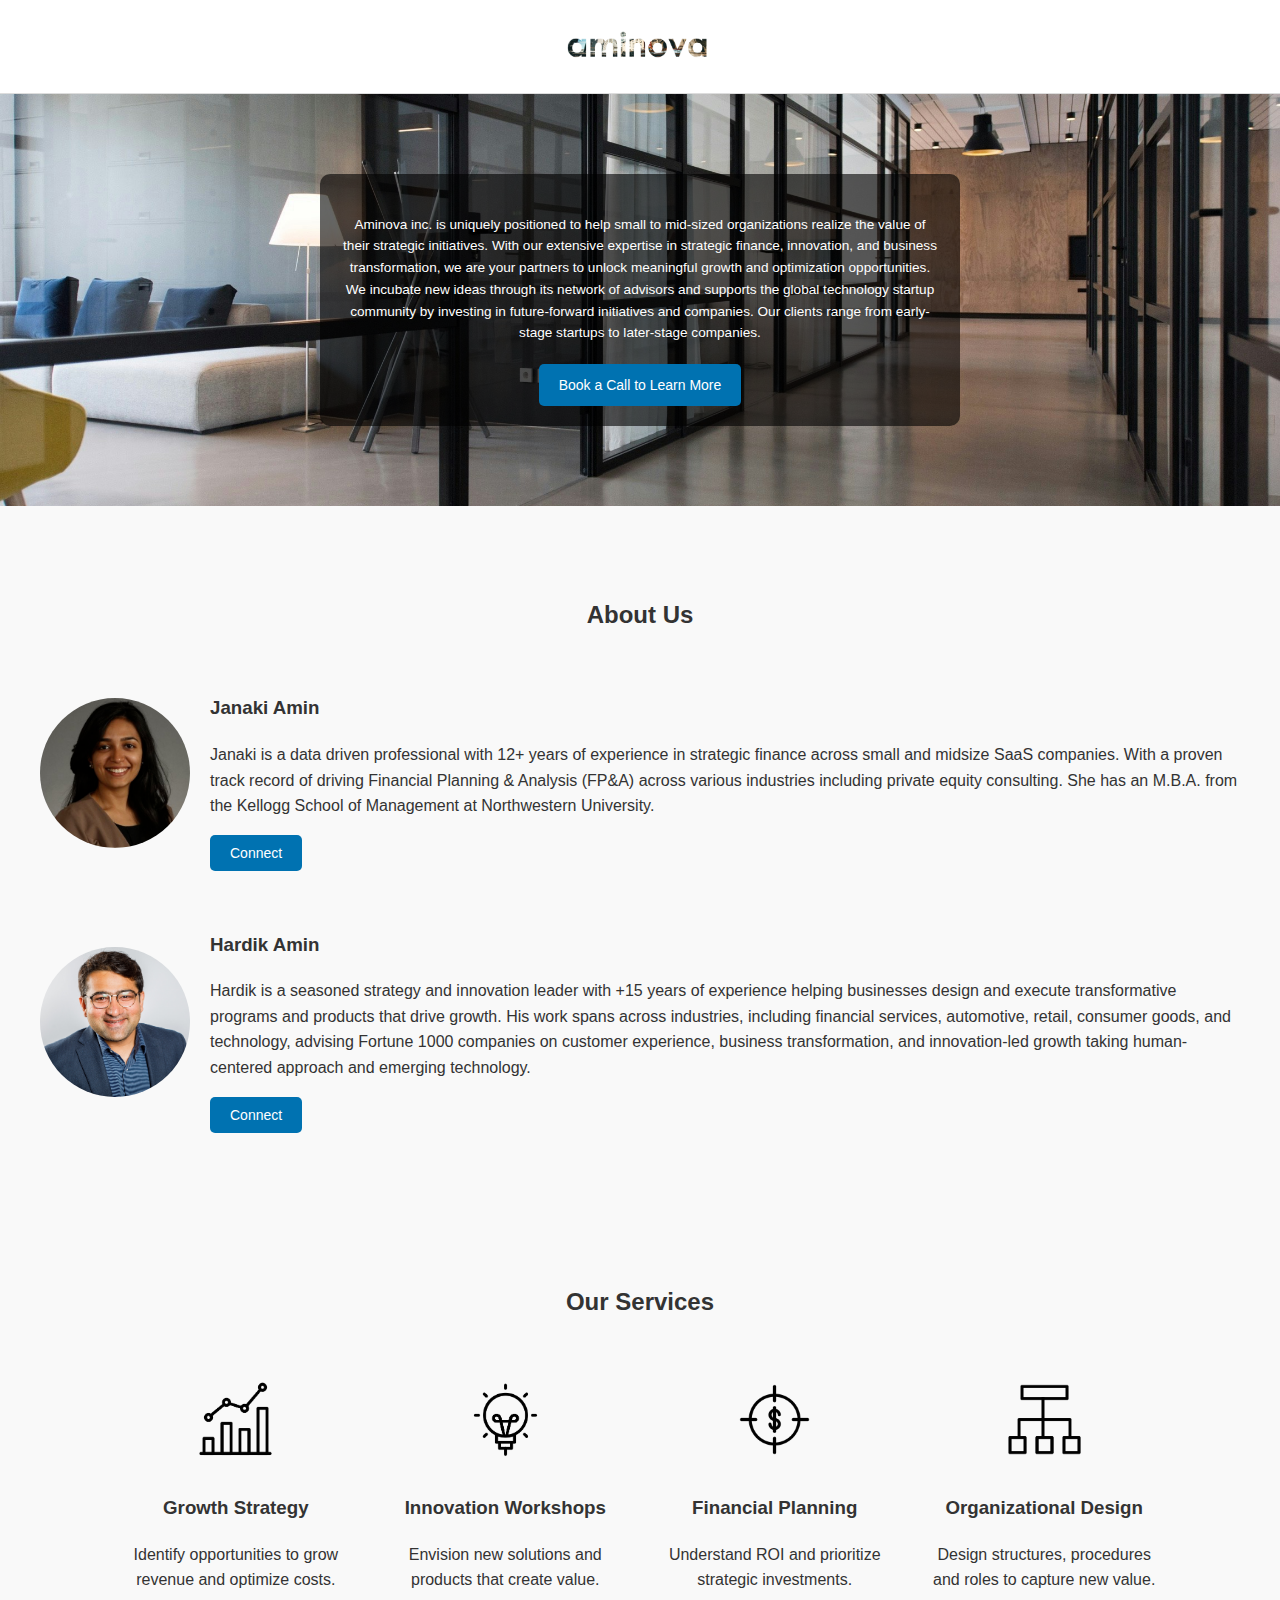
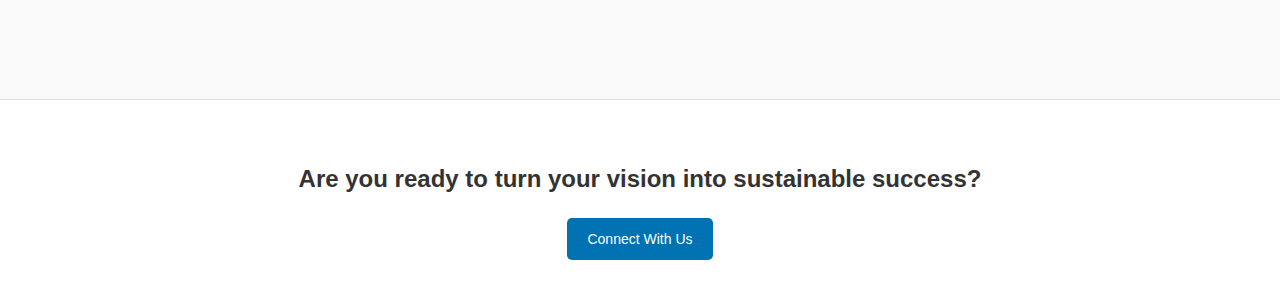
==== commit 4d022d2f: "Update index.html" ====
--- a/index.html
+++ b/index.html
@@ -31,7 +31,7 @@
             <div>
                 <h3>Janaki Amin</h3>
                 <p>
-                    Janaki is a data driven professional with 12+ years of experience in strategic finance across small and midsize SaaS companies. With a proven track record of driving Financial Planning & Analysis (FP&A) across various industries including private equity consulting. She is a CPA and has an M.B.A. from the Kellogg School of Management at Northwestern University.
+                    Janaki is a data driven professional with 12+ years of experience in strategic finance across small and midsize SaaS companies. With a proven track record of driving Financial Planning & Analysis (FP&A) across various industries including private equity consulting. She has an M.B.A. from the Kellogg School of Management at Northwestern University.
                 </p>
                 <a href="https://www.linkedin.com/in/janakihpatel/" target="_blank">
                 <button class="button">Connect</button></a>
